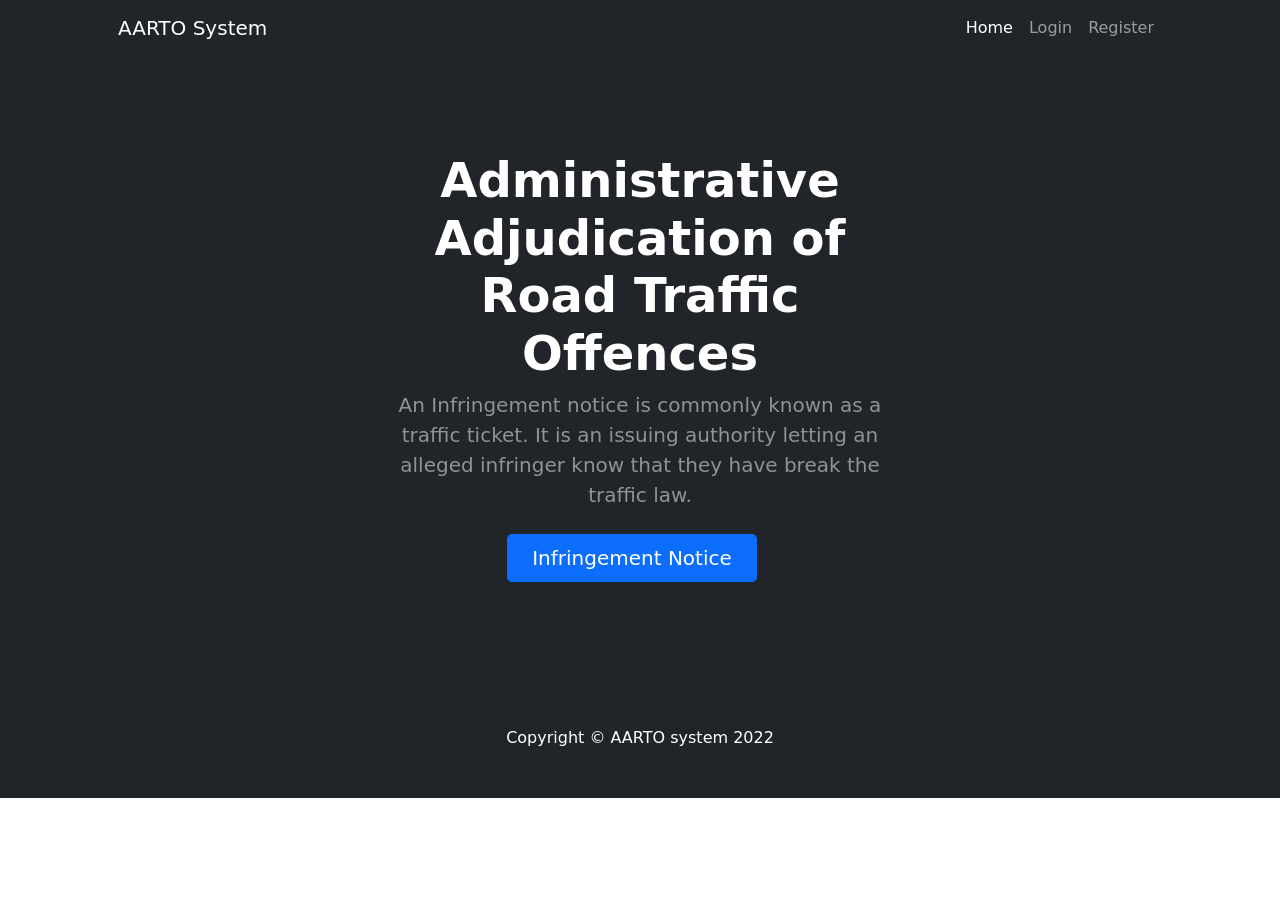
==== TicketApp/src/main/resources/templates/index.html @ d6bf4984 "first Commit" ====
<!DOCTYPE html>
<html lang="en">
    <head>
        <meta charset="utf-8" />
        <meta name="viewport" content="width=device-width, initial-scale=1, shrink-to-fit=no" />
        <meta name="description" content="" />
        <meta name="author" content="" />
        <title>Traffic System</title>
        <!-- Favicon-->
        <link rel="icon" type="image/x-icon" href="assets/favicon.ico" />
        <!-- Bootstrap icons-->
        <link href="https://cdn.jsdelivr.net/npm/bootstrap-icons@1.4.1/font/bootstrap-icons.css" rel="stylesheet" />
        <!-- Core theme CSS (includes Bootstrap)-->
        <link href="css/style.css" rel="stylesheet" />
    </head>
    <body>
        <!-- Responsive navbar-->
        <nav class="navbar navbar-expand-lg navbar-dark bg-dark">
            <div class="container px-5">
                <a class="navbar-brand" href="#!">AARTO System</a>
                <button class="navbar-toggler" type="button" data-bs-toggle="collapse" data-bs-target="#navbarSupportedContent" aria-controls="navbarSupportedContent" aria-expanded="false" aria-label="Toggle navigation"><span class="navbar-toggler-icon"></span></button>
                <div class="collapse navbar-collapse" id="navbarSupportedContent">
                    <ul class="navbar-nav ms-auto mb-2 mb-lg-0">
                        <li class="nav-item"><a class="nav-link active" aria-current="page" href="#!">Home</a></li>
                        <li class="nav-item"><a class="nav-link" href="login.html">Login</a></li>
                        <li class="nav-item"><a class="nav-link" href="register.html">Register</a></li>
                        
                    </ul>
                </div>
            </div>
        </nav>
        <!-- Header-->
        <header class="bg-dark py-5">
            <div class="container px-5">
                <div class="row gx-5 justify-content-center">
                    <div class="col-lg-6">
                        <div class="text-center my-5">
                            <h1 class="display-5 fw-bolder text-white mb-2">Administrative Adjudication of Road Traffic Offences</h1>
                            <p class="lead text-white-50 mb-4">An Infringement notice is commonly known as a traffic ticket. It is an issuing authority letting an alleged infringer know that they have break the traffic law.</p>
                            <div class="d-grid gap-3 d-sm-flex justify-content-sm-center">
                                <a class="btn btn-primary btn-lg px-4 me-sm-3" href="ticket.html">Infringement Notice</a>
                               <!--div> <a class="btn btn-outline-light btn-lg px-4" href="ticket.html">Accident Report</a>-->
                            </div>
                        </div>
                    </div>
                </div>
            </div>
        </header>
       
       
        
        <!-- Footer-->
        <footer class="py-5 bg-dark">
            <div class="container px-5"><p class="m-0 text-center text-white">Copyright &copy; AARTO system 2022</p></div>
        </footer>
        <!-- Bootstrap core JS-->
        <script src="https://cdn.jsdelivr.net/npm/bootstrap@5.1.3/dist/js/bootstrap.bundle.min.js"></script>
        <!-- Core theme JS-->
        <script src="js/scripts.js"></script>
        <!-- * * * * * * * * * * * * * * * * * * * * * * * * * * * * * * * * * * * * * * * *-->
        <!-- * *                               SB Forms JS                               * *-->
        <!-- * * Activate your form at https://startbootstrap.com/solution/contact-forms * *-->
        <!-- * * * * * * * * * * * * * * * * * * * * * * * * * * * * * * * * * * * * * * * *-->
        <script src="https://cdn.startbootstrap.com/sb-forms-latest.js"></script>
    </body>
</html>
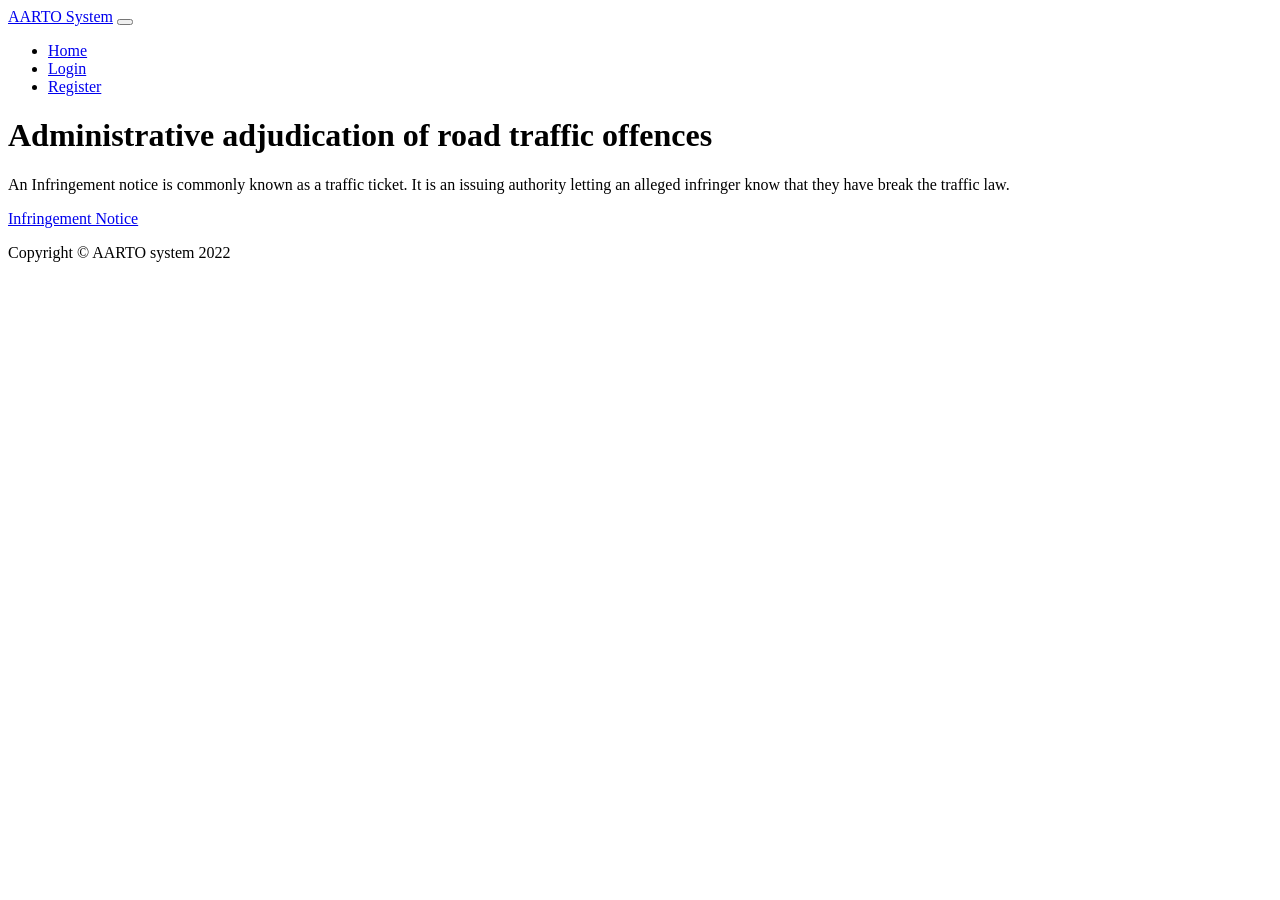
==== commit 08ee2cbc: "Commit" ====
--- a/TicketApp/src/main/resources/templates/index.html
+++ b/TicketApp/src/main/resources/templates/index.html
@@ -22,8 +22,8 @@
                 <div class="collapse navbar-collapse" id="navbarSupportedContent">
                     <ul class="navbar-nav ms-auto mb-2 mb-lg-0">
                         <li class="nav-item"><a class="nav-link active" aria-current="page" href="#!">Home</a></li>
-                        <li class="nav-item"><a class="nav-link" href="login.html">Login</a></li>
-                        <li class="nav-item"><a class="nav-link" href="register.html">Register</a></li>
+                        <li class="nav-item"><a class="nav-link" href="/login">Login</a></li>
+                        <li class="nav-item"><a class="nav-link" href="/register">Register</a></li>
                         
                     </ul>
                 </div>
@@ -35,10 +35,10 @@
                 <div class="row gx-5 justify-content-center">
                     <div class="col-lg-6">
                         <div class="text-center my-5">
-                            <h1 class="display-5 fw-bolder text-white mb-2">Administrative Adjudication of Road Traffic Offences</h1>
+                            <h1 class="display-5 fw-bolder text-white mb-2">Administrative adjudication of road traffic offences</h1>
                             <p class="lead text-white-50 mb-4">An Infringement notice is commonly known as a traffic ticket. It is an issuing authority letting an alleged infringer know that they have break the traffic law.</p>
                             <div class="d-grid gap-3 d-sm-flex justify-content-sm-center">
-                                <a class="btn btn-primary btn-lg px-4 me-sm-3" href="ticket.html">Infringement Notice</a>
+                                <a class="btn btn-primary btn-lg px-4 me-sm-3" href="/ticket">Infringement Notice</a>
                                <!--div> <a class="btn btn-outline-light btn-lg px-4" href="ticket.html">Accident Report</a>-->
                             </div>
                         </div>
